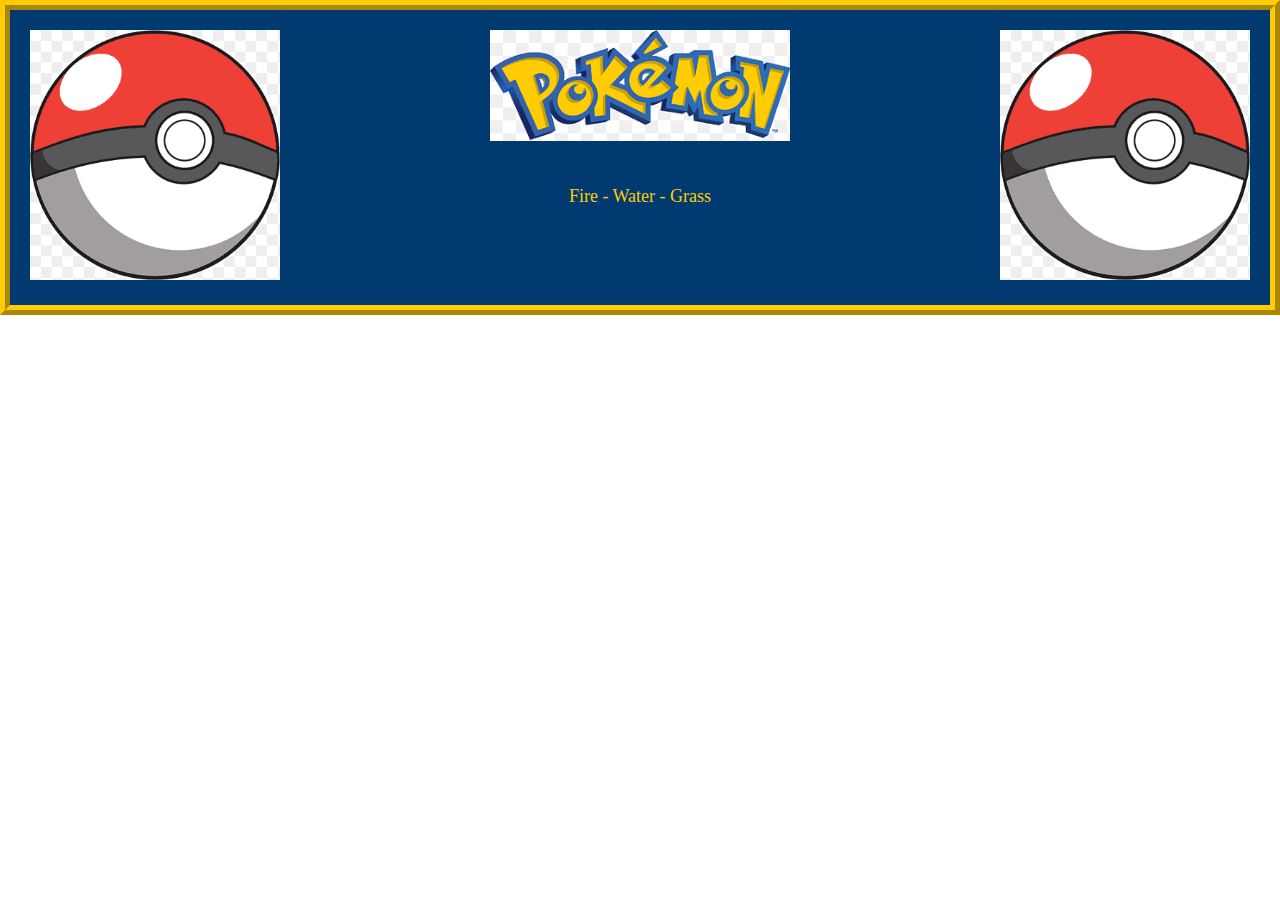
==== index.html @ 7282b814 "images/" ====
<!DOCTYPE html>
<html>
    <head>
        <meta charset="UTF-8">
        <title>Rock Paper Scissors</title>
        <link rel="stylesheet" href="style.css">
    </head>
    <body>
        <div id="header">
            <ul class="headerUl">
                <li><img class="ball, left" src="images/pokeball.png" alt="Pokeball"></li>
                <li class="liTitle">
                    <ul class="title">
                        <li><img class="pokemon" src="images/pokemon.png"></li>
                        <li>Fire - Water - Grass</li>
                    </ul>
                </li>
                <li><img class="ball, right" src="images/pokeball.png" alt="Pokeball"></li>
            </ul>

        </div>
        <script type="text/javascript" src="script.js"></script>
    </body>
</html>
---- style.css ----
body {
    display: flex;
    flex-direction: column;
    font-family: 'Times New Roman', Times, serif;
    font-size: 18px;
    margin: 0px;
    margin-top: 0px;
    
}



#header {
    background-color: #003a70;
    color:  #ffcb05;
    margin-top: 0px;
    margin-bottom: 0px;
    flex: 1;
    
}

.headerUl {
    list-style: none;
    display: flex;
    border-color: #ffcb05;
    border-width: 10px;
    border-style: ridge;
    padding: 20px;
    margin: 0px;
    text-align: center;
    align-items: flex-start;
    
}

img.ball\, {
    width: 250px;
    background-color: transparent;
}

img.pokemon {
    width: 300px;
}


.headerUl > * {
    flex: 1 1 auto;
    padding: 0px;
    margin: 0px;
}

.title {
    display: flex;
    flex-direction: column;
    justify-content: center;
    align-items: center;
    list-style: none;
    gap: 40px;
    padding: 0px;
}

.liTitle {
    flex: 1 1 100%;
}
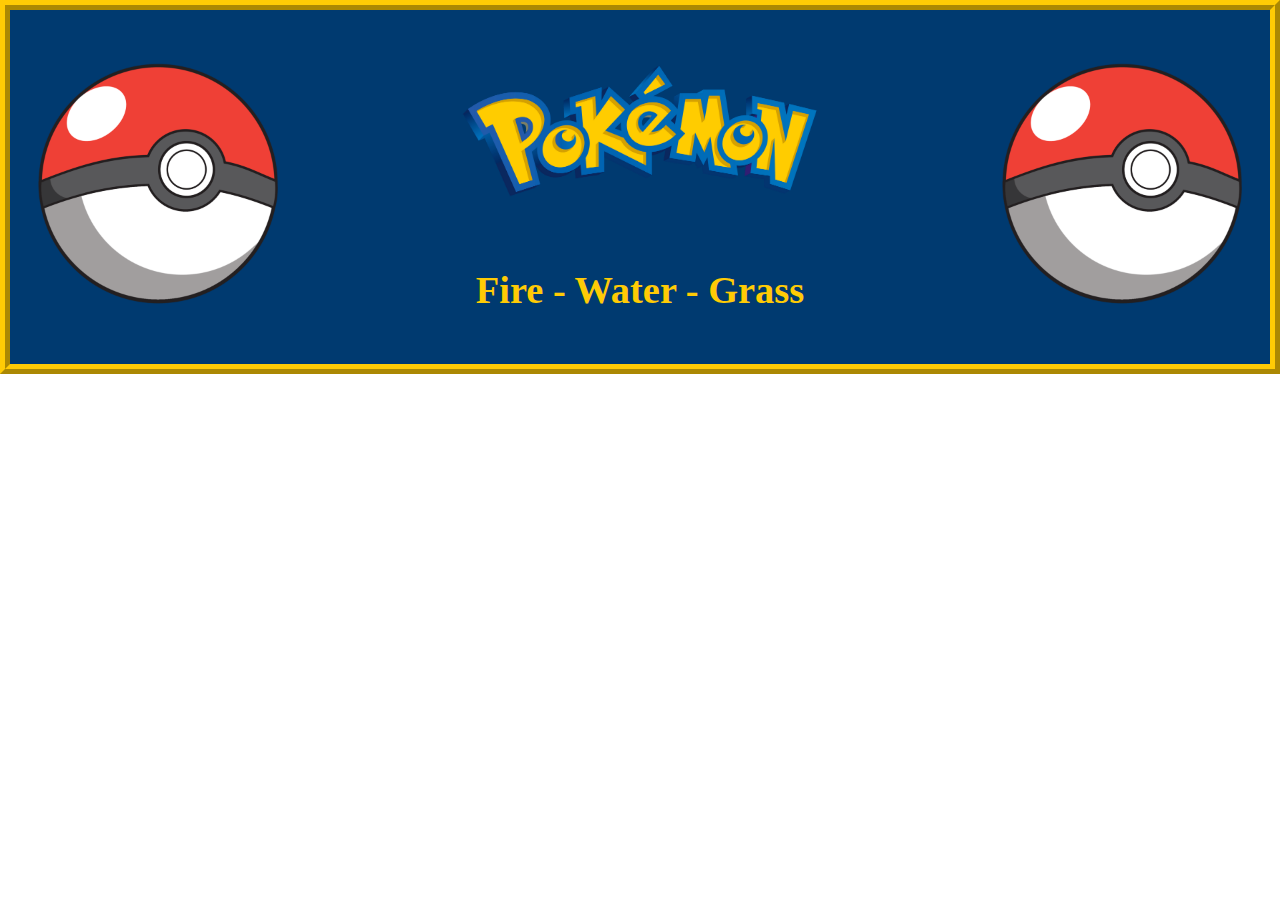
==== commit 338aca58: "index.html" ====
--- a/index.html
+++ b/index.html
@@ -12,12 +12,17 @@
                 <li class="liTitle">
                     <ul class="title">
                         <li><img class="pokemon" src="images/pokemon.png"></li>
-                        <li>Fire - Water - Grass</li>
+                        <li><h2>Fire - Water - Grass</h2></li>
                     </ul>
                 </li>
                 <li><img class="ball, right" src="images/pokeball.png" alt="Pokeball"></li>
             </ul>
+        </div>
 
+        <div id="game">
+            <ul class="gameUl">
+                
+            </ul>
         </div>
         <script type="text/javascript" src="script.js"></script>
     </body>
--- a/style.css
+++ b/style.css
@@ -15,7 +15,6 @@
     color:  #ffcb05;
     margin-top: 0px;
     margin-bottom: 0px;
-    flex: 1;
     
 }
 
@@ -28,17 +27,17 @@
     padding: 20px;
     margin: 0px;
     text-align: center;
-    align-items: flex-start;
+    align-items: center;
     
 }
 
 img.ball\, {
-    width: 250px;
+    width: 20vw;
     background-color: transparent;
 }
 
 img.pokemon {
-    width: 300px;
+    width: 28vw;
 }
 
 
@@ -54,10 +53,21 @@
     justify-content: center;
     align-items: center;
     list-style: none;
-    gap: 40px;
     padding: 0px;
 }
 
 .liTitle {
     flex: 1 1 100%;
+}
+
+@font-face {
+    font-family: pokefont;
+    src: url(font/Pokemon\ Hollow.ttf);
+}
+  
+h2 {
+    font-family: pokeFont;
+    color: #ffcb05;
+    font-size: 3vw;
+    
 }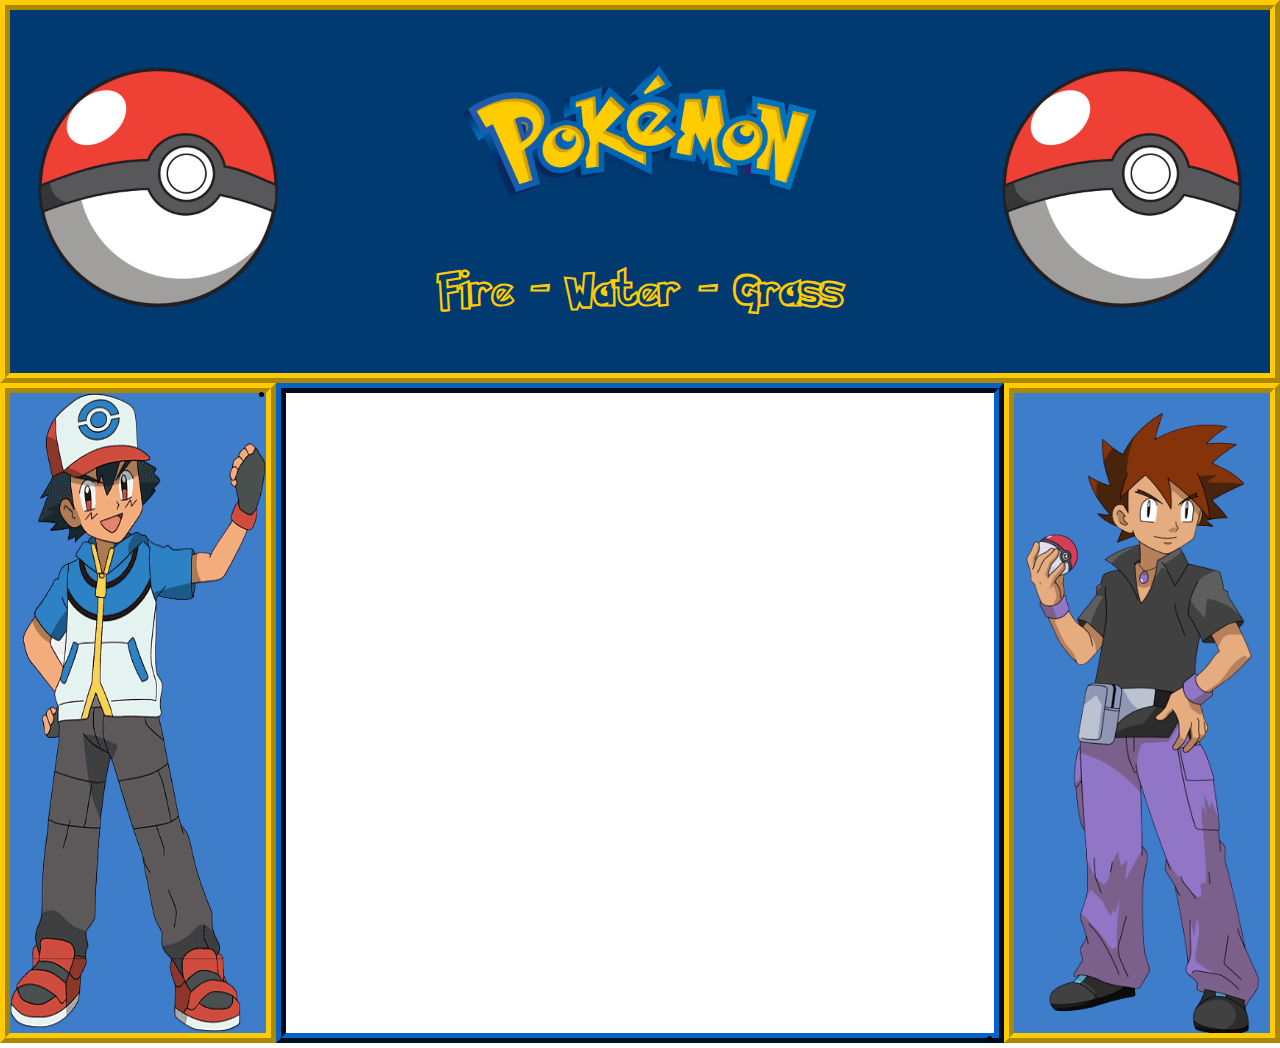
==== commit 150bd570: "./RockPaperScissors" ====
--- a/index.html
+++ b/index.html
@@ -6,6 +6,9 @@
         <link rel="stylesheet" href="style.css">
     </head>
     <body>
+
+<!--Header-->
+
         <div id="header">
             <ul class="headerUl">
                 <li><img class="ball, left" src="images/pokeball.png" alt="Pokeball"></li>
@@ -19,9 +22,19 @@
             </ul>
         </div>
 
-        <div id="game">
-            <ul class="gameUl">
-                
+<!--Main body and game-->
+
+        <div id="mainArea">
+            <ul class="mainUl">
+                <li><img class="trainers, ash" src="images/ash.png" alt="Ash"></li>
+
+                <li class="gameArea">
+                    <div>
+
+                    </div>
+                </li>
+
+                <li><img class="trainers, gary" src="images/gary.png" alt="Gary"></li>
             </ul>
         </div>
         <script type="text/javascript" src="script.js"></script>
--- a/style.css
+++ b/style.css
@@ -8,7 +8,20 @@
     
 }
 
+/* Below is the font.ttf insertion and header text */
 
+@font-face {
+    font-family: pokefont;
+    src: url(font/Pokemon\ Hollow.ttf);
+}
+  
+h2 {
+    font-family: pokeFont;
+    color: #ffcb05;
+    font-size: 3vw;   
+}
+
+/* Header CSS */
 
 #header {
     background-color: #003a70;
@@ -33,7 +46,6 @@
 
 img.ball\, {
     width: 20vw;
-    background-color: transparent;
 }
 
 img.pokemon {
@@ -42,7 +54,7 @@
 
 
 .headerUl > * {
-    flex: 1 1 auto;
+    /* flex: 1 1 auto; */
     padding: 0px;
     margin: 0px;
 }
@@ -60,14 +72,31 @@
     flex: 1 1 100%;
 }
 
-@font-face {
-    font-family: pokefont;
-    src: url(font/Pokemon\ Hollow.ttf);
+/* Game area and background CSS */
+
+/* #mainArea { */
+    
+.mainUl {
+    display: flex;
+    padding: 0px;
+    margin: 0px;
+    
 }
-  
-h2 {
-    font-family: pokeFont;
-    color: #ffcb05;
-    font-size: 3vw;
-    
-}+
+.gameArea {
+
+    flex: 1 1 100%;
+    border-color: #003a70;
+    border-width: 10px;
+    border-style: ridge;
+    height: 50vw;
+
+}
+
+img.trainers\, {
+    width: 20vw;
+    height: 50vw;
+    border-color: #ffcb05;
+    border-width: 10px;
+    border-style: ridge;
+}
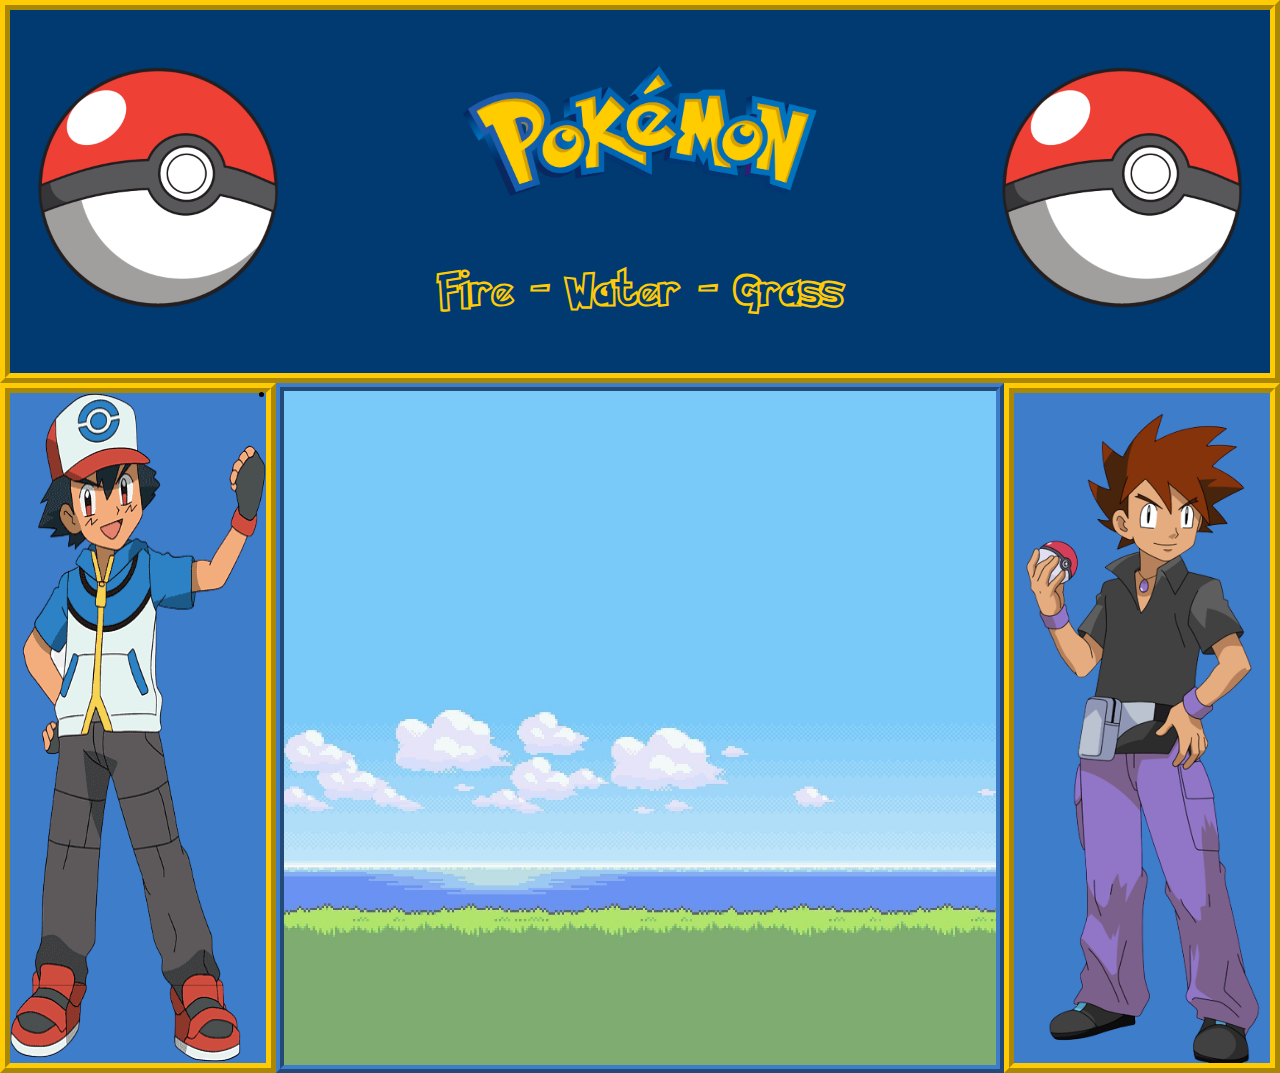
==== commit d469e040: "./RockPaperScissors" ====
--- a/index.html
+++ b/index.html
@@ -26,7 +26,9 @@
 
         <div id="mainArea">
             <ul class="mainUl">
-                <li><img class="trainers, ash" src="images/ash.png" alt="Ash"></li>
+                <li class="side">
+                    <img class="trainers, ash" src="images/ash.png" alt="Ash">
+                </li>
 
                 <li class="gameArea">
                     <div>
@@ -34,7 +36,9 @@
                     </div>
                 </li>
 
-                <li><img class="trainers, gary" src="images/gary.png" alt="Gary"></li>
+                <li class="side">
+                    <img class="trainers, gary" src="images/gary.png" alt="Gary">
+                </li>
             </ul>
         </div>
         <script type="text/javascript" src="script.js"></script>
--- a/style.css
+++ b/style.css
@@ -80,23 +80,35 @@
     display: flex;
     padding: 0px;
     margin: 0px;
+    align-items: stretch;
     
 }
 
 .gameArea {
 
     flex: 1 1 100%;
-    border-color: #003a70;
-    border-width: 10px;
+    border-color:#3d7dca;
+    border-width: 8px;
     border-style: ridge;
-    height: 50vw;
+    background-image: url(images/backgroundImg.jpg);
+    background-position: center;
+    background-size: cover;
+    
+    
 
 }
 
 img.trainers\, {
     width: 20vw;
-    height: 50vw;
+    /* height: 100%; */
     border-color: #ffcb05;
     border-width: 10px;
     border-style: ridge;
+    display: flex;
+    align-items: stretch;
 }
+
+.side {
+    display: flex;
+    align-items: stretch;
+}
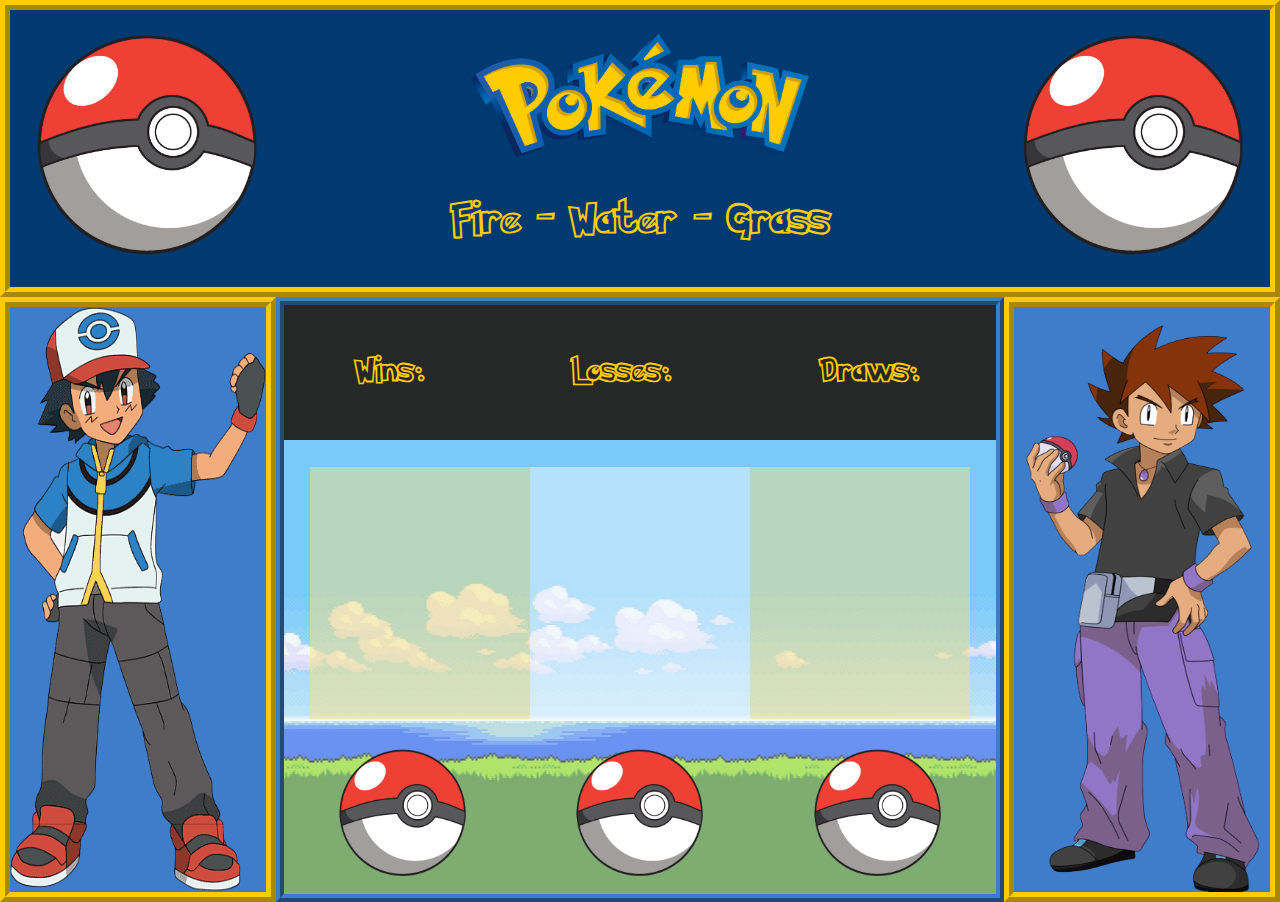
==== commit 4e76f620: "./RockPaperScissors" ====
--- a/index.html
+++ b/index.html
@@ -30,10 +30,29 @@
                     <img class="trainers, ash" src="images/ash.png" alt="Ash">
                 </li>
 
-                <li class="gameArea">
-                    <div>
+<!--                    Main Game Area HTML                     -->
 
-                    </div>
+                <li class="gameArea">                    
+                    <ul class="gameAreaFlx">
+                        
+                        <li class="gameScore">
+                            <span class="wins">Wins:</span>
+                            <span class="losses">Losses:</span>
+                            <span class="draws">Draws:</span>
+                        </li>
+
+                        <li class="gameDisplay">
+                            <div class="choice, window"></div>
+                            <div class="text"></div>
+                            <div class="opponent, window"></div>
+                        </li>
+
+                        <li class="gameSelection">
+                            <img class="fire, selection" src="images/pokeball.png" alt="Pokeball">
+                            <img class="water, selection" src="images/pokeball.png" alt="Pokeball">
+                            <img class="grass, selection" src="images/pokeball.png" alt="Pokeball">
+                       </li>
+                   </ul>
                 </li>
 
                 <li class="side">
--- a/style.css
+++ b/style.css
@@ -5,6 +5,8 @@
     font-size: 18px;
     margin: 0px;
     margin-top: 0px;
+    justify-content: stretch;
+    align-items: stretch;
     
 }
 
@@ -18,7 +20,7 @@
 h2 {
     font-family: pokeFont;
     color: #ffcb05;
-    font-size: 3vw;   
+    font-size: 4vh;   
 }
 
 /* Header CSS */
@@ -28,6 +30,10 @@
     color:  #ffcb05;
     margin-top: 0px;
     margin-bottom: 0px;
+    display: flex;
+    justify-content: stretch;
+    max-height: 33vh;
+
     
 }
 
@@ -41,20 +47,20 @@
     margin: 0px;
     text-align: center;
     align-items: center;
+    flex: 1 1 100%;
     
 }
 
 img.ball\, {
-    width: 20vw;
+    max-height: 26vh;
 }
 
 img.pokemon {
-    width: 28vw;
+    max-height: 15vh;
 }
 
 
 .headerUl > * {
-    /* flex: 1 1 auto; */
     padding: 0px;
     margin: 0px;
 }
@@ -70,17 +76,21 @@
 
 .liTitle {
     flex: 1 1 100%;
+    max-height: 27vh;
 }
 
 /* Game area and background CSS */
 
-/* #mainArea { */
+#mainArea {
+    flex: 3 1 100%;
+}
     
 .mainUl {
     display: flex;
     padding: 0px;
     margin: 0px;
     align-items: stretch;
+    list-style: none;
     
 }
 
@@ -95,12 +105,11 @@
     background-size: cover;
     
     
-
 }
 
 img.trainers\, {
     width: 20vw;
-    /* height: 100%; */
+    height: 65vh;
     border-color: #ffcb05;
     border-width: 10px;
     border-style: ridge;
@@ -112,3 +121,59 @@
     display: flex;
     align-items: stretch;
 }
+
+/* Game play area */
+
+.gameAreaFlx {
+    display: flex;
+    flex-direction: column;
+    margin: 0px;
+    padding: 0px;
+    list-style: none;
+}
+
+.gameScore {
+    display: flex;
+    justify-content: space-around;
+    align-items: center;
+    background-color: #262727;
+    height: 15vh;
+    font-family: pokeFont;
+    color: #ffcb05;
+    font-size: 3vh;
+    font-weight: bold;
+}
+
+.gameDisplay > *{
+    flex-basis: 100%;
+    height: 33vh;
+
+}
+
+.gameSelection {
+    display: flex;
+    justify-content: space-around;
+    align-items: center;
+    
+}
+
+img.selection {
+    height: 15vh;
+}
+
+/* Game display CSS */
+
+.gameDisplay {
+    display: flex;
+    background-color: aliceblue;
+    opacity: 0.5;
+    margin: 3vh 2vw;
+    max-height: 28vh;
+}
+
+.window {
+    background-color: #ffcb05;
+    opacity: 0.5;
+    max-height: 28vh;
+    max-width: 28vh;
+}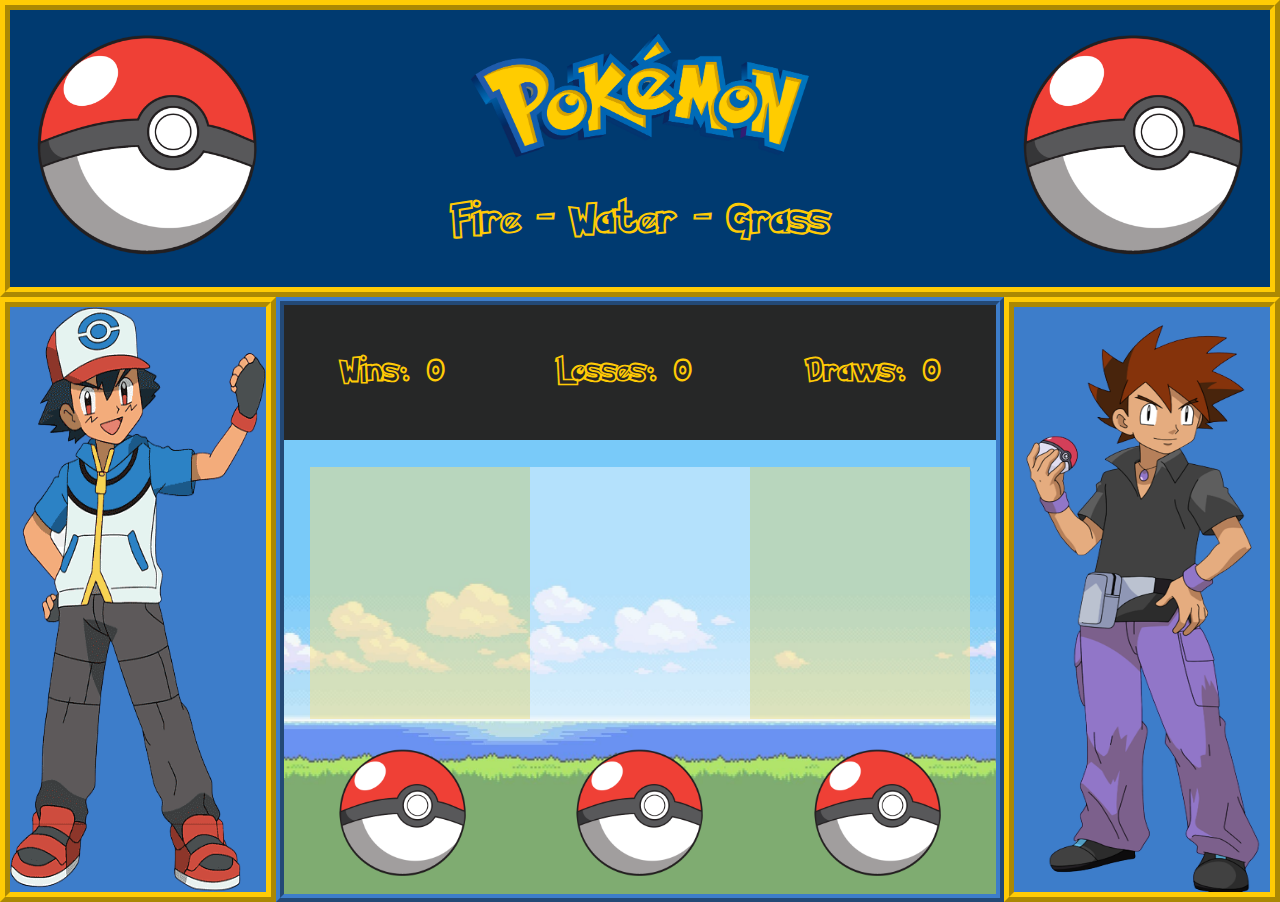
==== commit 4dd014dd: "./RockPaperScissors" ====
--- a/index.html
+++ b/index.html
@@ -36,9 +36,9 @@
                     <ul class="gameAreaFlx">
                         
                         <li class="gameScore">
-                            <span class="wins">Wins:</span>
-                            <span class="losses">Losses:</span>
-                            <span class="draws">Draws:</span>
+                            <span id="wins">Wins: </span>
+                            <span id="losses">Losses: </span>
+                            <span id="draws">Draws: </span>
                         </li>
 
                         <li class="gameDisplay">
@@ -48,9 +48,9 @@
                         </li>
 
                         <li class="gameSelection">
-                            <img class="fire, selection" src="images/pokeball.png" alt="Pokeball">
-                            <img class="water, selection" src="images/pokeball.png" alt="Pokeball">
-                            <img class="grass, selection" src="images/pokeball.png" alt="Pokeball">
+                            <img id="fire" class="selection" onmouseover="setChar()" onmouseout="fireBall()"  src="images/pokeball.png" alt="Pokeball">
+                            <img id="water" class="selection" onmouseover="setSqui()" onmouseout="waterBall()" src="images/pokeball.png" alt="Pokeball">
+                            <img id="grass" class="selection" onmouseover="setBulb()" onmouseout="grassBall()" src="images/pokeball.png" alt="Pokeball">
                        </li>
                    </ul>
                 </li>
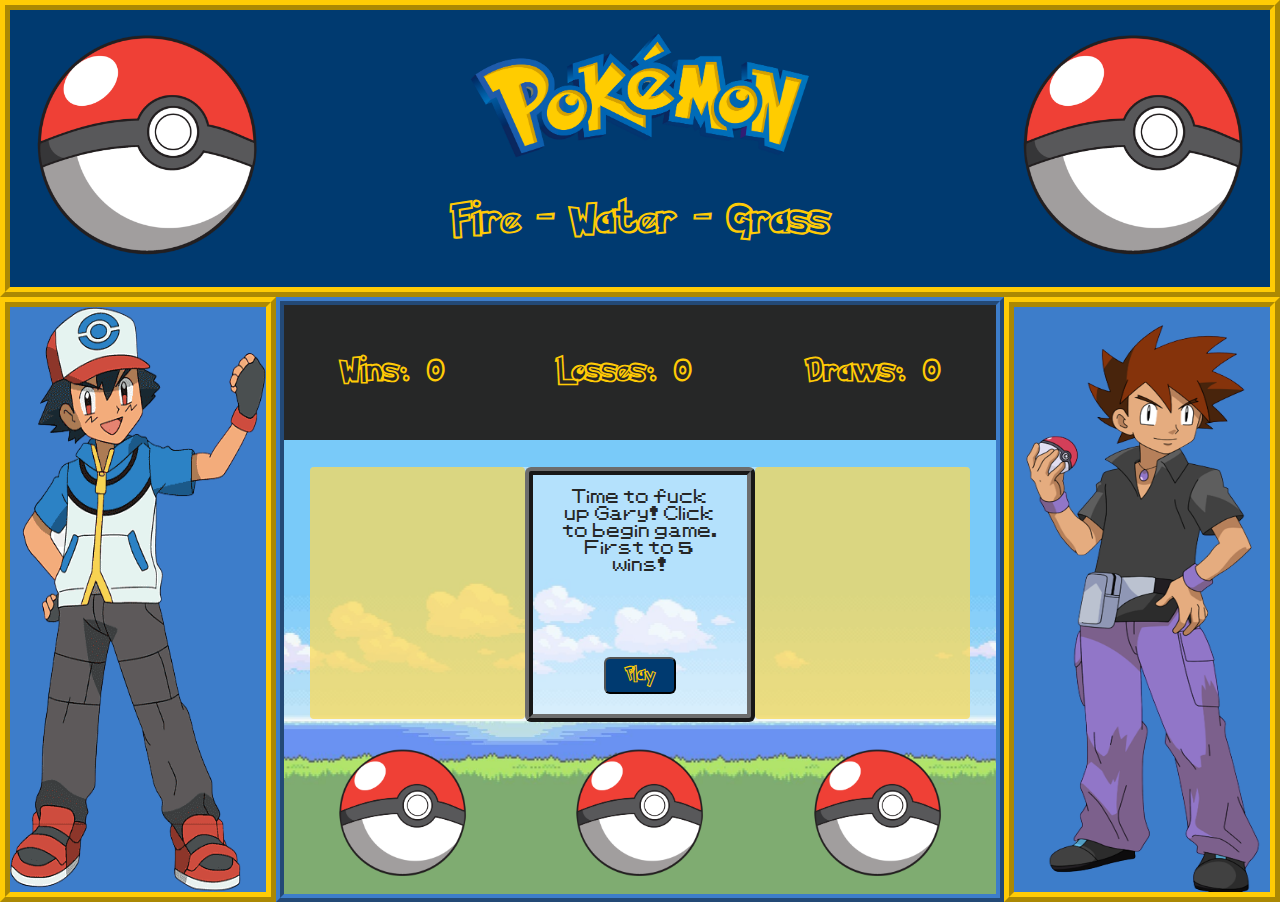
==== commit 85a9614c: "./RockPaperScissors" ====
--- a/index.html
+++ b/index.html
@@ -42,9 +42,12 @@
                         </li>
 
                         <li class="gameDisplay">
-                            <div class="choice, window"></div>
-                            <div class="text"></div>
-                            <div class="opponent, window"></div>
+                            <div id="choice" class="window"></div>
+                            <div id="textArea">
+                                <div id="displayedText">Time to fuck up Gary! Click to begin game. First to 5 wins!</div>
+                                <button id="button">Play</button>
+                            </div>
+                            <div id="opponent" class="window"></div>
                         </li>
 
                         <li class="gameSelection">
--- a/style.css
+++ b/style.css
@@ -15,6 +15,11 @@
 @font-face {
     font-family: pokefont;
     src: url(font/Pokemon\ Hollow.ttf);
+}
+
+@font-face {
+    font-family: pokegame;
+    src: url(font/Pokemon\ Game.ttf);
 }
   
 h2 {
@@ -165,10 +170,10 @@
 
 .gameDisplay {
     display: flex;
-    background-color: aliceblue;
-    opacity: 0.5;
+    background: rgba(240, 248, 255, 0.5);
     margin: 3vh 2vw;
     max-height: 28vh;
+    border-radius: 4px;
 }
 
 .window {
@@ -176,4 +181,40 @@
     opacity: 0.5;
     max-height: 28vh;
     max-width: 28vh;
+    border-radius: 4px;
+}
+
+#textArea {
+    display: flex;
+    flex-direction: column;
+    justify-content: space-between;
+    align-items: center;
+    font-family: pokegame;
+    color: #262727;
+    font-size: 1.2vw;
+    text-align: center;
+    border-radius: 6px;
+    border-color: #6d6d6d;
+    border-style: ridge;
+    border-width: 8px;
+    max-height: 26.5vh;
+    
+}
+
+#displayedText {
+    margin: 1vw 2vw;
+}
+
+#button {
+    display: flex;
+    justify-content: center;
+    align-items: center;
+    background: #003a70;
+    font-family: pokefont;
+    color: #ffcb05;
+    font-size: 1.2vw;
+    font-weight: bolder;
+    margin: 1.5vw;
+    padding: 0.5vw 1.5vw;
+    border-radius: 6px;
 }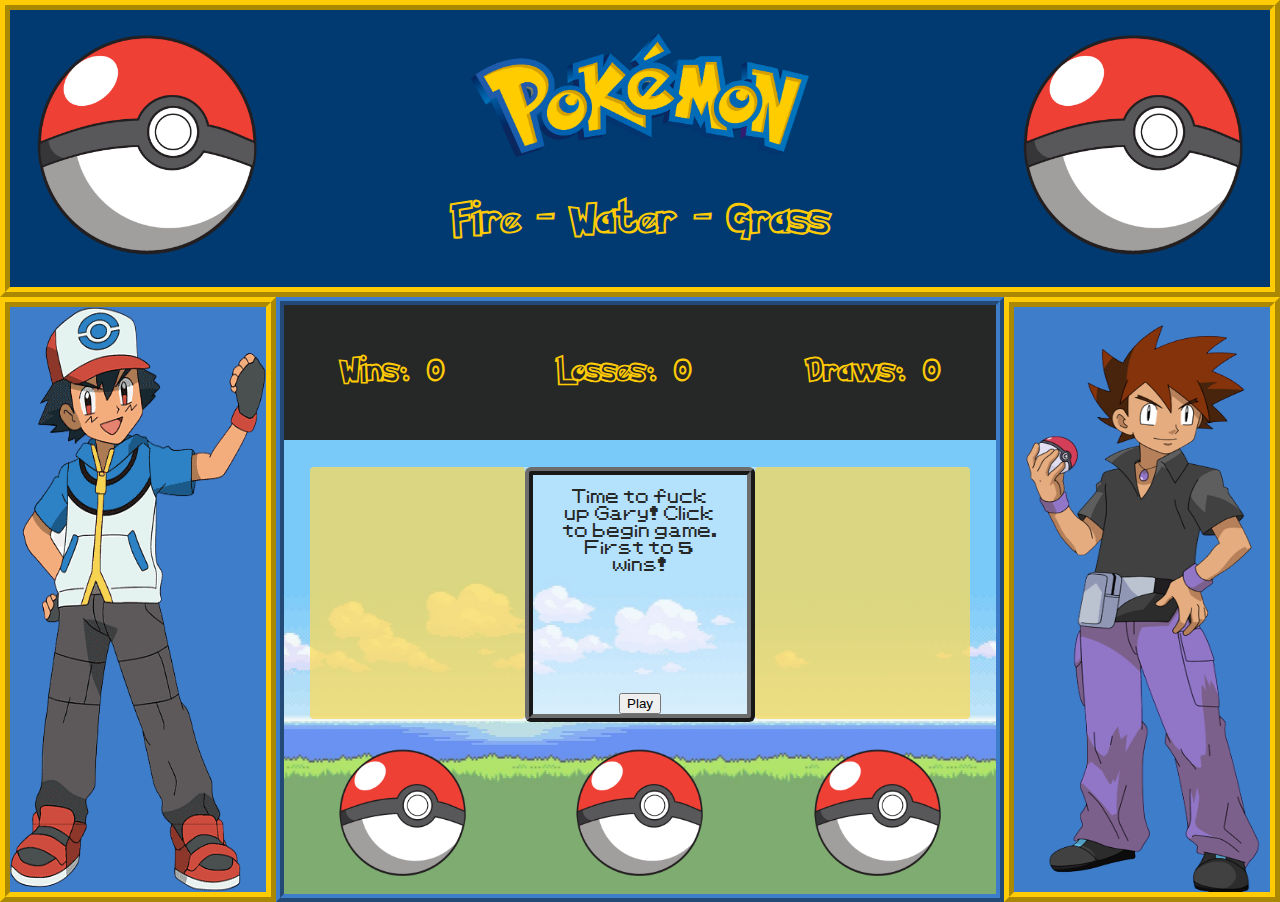
==== commit c78129ae: "./RockPaperScissors" ====
--- a/index.html
+++ b/index.html
@@ -44,8 +44,8 @@
                         <li class="gameDisplay">
                             <div id="choice" class="window"></div>
                             <div id="textArea">
-                                <div id="displayedText">Time to fuck up Gary! Click to begin game. First to 5 wins!</div>
-                                <button id="button">Play</button>
+                                <div id="displayedText"></div>
+                                <div id="buttonDiv"></div>
                             </div>
                             <div id="opponent" class="window"></div>
                         </li>
